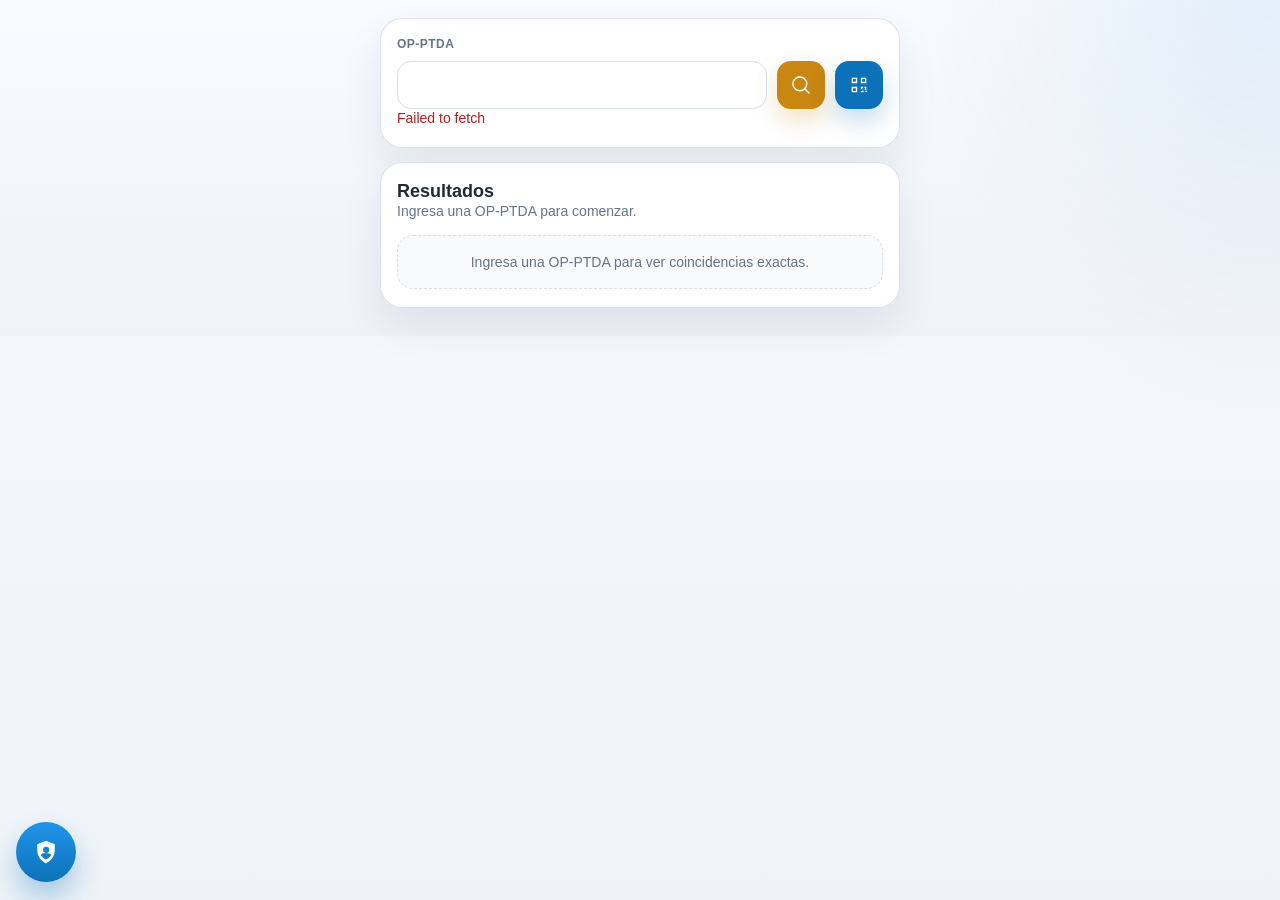
==== index.html @ 4553b316 "Add files via upload" ====
<!DOCTYPE html>
<html lang="es">
<head>
    <meta charset="UTF-8">
    <meta name="viewport" content="width=device-width, initial-scale=1.0, viewport-fit=cover">
    <title>Auditoria Movil</title>
    <link rel="stylesheet" href="css/auditoria-mobile.css?v=20260803-1">
</head>
<body>
    <main class="mobile-shell">
        <section class="mobile-card">
            <form id="auditoria-mobile-search-form" class="stack-gap" autocomplete="off">
                <label class="field-label" for="auditoria-mobile-search">OP-PTDA</label>
                <div class="search-row">
                    <input
                        id="auditoria-mobile-search"
                        class="mobile-input"
                        type="tel"
                        inputmode="tel"
                        maxlength="18">
                    <button type="submit" class="primary-button mobile-icon-button" aria-label="Buscar" title="Buscar">
                        <svg viewBox="0 0 24 24" focusable="false" aria-hidden="true">
                            <path d="M10.75 4a6.75 6.75 0 1 0 0 13.5 6.75 6.75 0 0 0 0-13.5Zm-8.25 6.75a8.25 8.25 0 1 1 14.59 5.28l4.19 4.19a.75.75 0 1 1-1.06 1.06l-4.19-4.19A8.25 8.25 0 0 1 2.5 10.75Z"></path>
                        </svg>
                    </button>
                    <button type="button" id="auditoria-mobile-scan-button" class="primary-button mobile-icon-button mobile-scan-button" aria-label="Escanear QR" title="Escanear QR">
                        <svg viewBox="0 0 24 24" focusable="false" aria-hidden="true">
                            <path d="M4 4h6v6H4V4Zm1.5 1.5v3h3v-3h-3ZM14 4h6v6h-6V4Zm1.5 1.5v3h3v-3h-3ZM4 14h6v6H4v-6Zm1.5 1.5v3h3v-3h-3ZM14 14h2.5v1.5H15.5v1H14V14Zm4 0h2v3.5h-1.5v-2H18V14Zm-2.5 4H17v2h-3v-1.5h1.5V18Zm3.5 0h1.5v2H19v-2Z"></path>
                        </svg>
                    </button>
                </div>
            </form>
            <p class="status-line" id="auditoria-mobile-sync-status">Cargando datos...</p>
        </section>

        <section class="mobile-card">
            <div class="section-head">
                <div>
                    <h2>Resultados</h2>
                    <p class="section-copy" id="auditoria-mobile-result-summary">Ingresa una OP-PTDA para comenzar.</p>
                </div>
                <button type="button" id="auditoria-mobile-select-all" class="ghost-button section-action-button hidden">Seleccionar todo</button>
            </div>
            <div id="auditoria-mobile-results" class="result-list">
                <div class="empty-state">Ingresa una OP-PTDA para ver coincidencias exactas.</div>
            </div>
        </section>

        <section class="mobile-card hidden" id="auditoria-mobile-form-card">
            <div class="section-head section-head-form">
                <h2>Registro</h2>
                <label class="inline-field-group inline-field-group-turno" for="auditoria-mobile-turno">
                    <span class="field-label">Turno</span>
                    <input id="auditoria-mobile-turno" class="mobile-input inline-turno-input" type="text" readonly>
                </label>
            </div>
            <p class="section-copy" id="auditoria-mobile-selection-summary"></p>

            <div class="form-grid">
                <label class="field-group">
                    <span class="field-label">Auditor</span>
                    <input
                        id="auditoria-mobile-auditor"
                        class="mobile-input"
                        type="text"
                        placeholder="Nombre del auditor"
                        autocomplete="name">
                </label>
                <label class="field-group">
                    <span class="field-label">Observacion de Calidad</span>
                    <textarea
                        id="auditoria-mobile-observacion-calidad"
                        class="mobile-textarea"
                        name="observacion_calidad"
                        rows="4"
                        placeholder="Avance, % revisado, pendientes, detalle de la auditoria..."></textarea>
                </label>
                <div class="field-group">
                    <span class="field-label">Auditoria 4 Puntos</span>
                    <div id="auditoria-mobile-puntos" class="puntos-wrap"></div>
                </div>
            </div>

            <button type="button" id="auditoria-mobile-save" class="primary-button primary-button-wide">Guardar Auditoria</button>
        </section>
    </main>

    <a
        id="auditoria-mobile-supervisor-fab"
        class="supervisor-fab"
        href="supervisor-mobile.html"
        aria-label="Supervisor"
        title="Supervisor">
        <span class="supervisor-fab-icon" aria-hidden="true">
            <svg viewBox="0 0 24 24" focusable="false">
                <path d="M12 2.25 4.5 5.4v5.16c0 4.75 2.97 9.2 7.5 11.19 4.53-1.99 7.5-6.44 7.5-11.19V5.4L12 2.25Zm0 5.25a2.63 2.63 0 1 1 0 5.25 2.63 2.63 0 0 1 0-5.25Zm0 10.87a8.45 8.45 0 0 1-4.62-3.7c.56-1.17 2.3-1.92 4.62-1.92s4.06.75 4.62 1.92A8.45 8.45 0 0 1 12 18.37Z"></path>
            </svg>
        </span>
    </a>

    <div id="auditoria-mobile-toast" class="toast hidden" role="status" aria-live="polite"></div>

    <div id="auditoria-mobile-defecto-picker" class="mobile-modal-backdrop hidden">
        <div class="mobile-modal-card defecto-picker-card">
            <div class="mobile-modal-head">
                <div>
                    <h3>Defecto</h3>
                    <p class="mobile-modal-subtitle" id="auditoria-mobile-defecto-context"></p>
                </div>
                <button type="button" class="mobile-modal-close" id="auditoria-mobile-defecto-close" aria-label="Cerrar">&times;</button>
            </div>
            <input
                id="auditoria-mobile-defecto-search"
                class="mobile-input"
                type="text"
                autocomplete="off"
                placeholder="Escribe: manch, 2.4, aceite...">
            <div id="auditoria-mobile-defecto-list" class="defecto-list"></div>
        </div>
    </div>

    <script src="js/config.js?v=20260803-1"></script>
    <script src="js/utils.js?v=20260707-1"></script>
    <script src="js/api.js?v=20260707-1"></script>
    <script src="js/qr-scanner.js?v=20260707-1"></script>
    <script src="js/auditoria-mobile.js?v=20260803-1"></script>
</body>
</html>
---- css/auditoria-mobile.css ----
:root {
    --bg: #eef3f8;
    --surface: #ffffff;
    --surface-muted: #f8fafc;
    --border: #d6dfeb;
    --text: #1f2937;
    --muted: #64748b;
    --primary: #c98611;
    --primary-strong: #a46808;
    --accent: #0b72b9;
    --success-bg: #ecfdf5;
    --success-text: #047857;
    --warning-bg: #fff7ed;
    --warning-text: #b45309;
    --danger-bg: #fef2f2;
    --danger-text: #b91c1c;
    --shadow: 0 18px 40px rgba(15, 23, 42, 0.08);
}

* {
    box-sizing: border-box;
}

html,
body {
    margin: 0;
    min-height: 100%;
    font-family: "Segoe UI", Tahoma, Geneva, Verdana, sans-serif;
    background:
        radial-gradient(circle at top right, rgba(11, 114, 185, 0.09), transparent 28%),
        linear-gradient(180deg, #f8fbff 0%, var(--bg) 100%);
    color: var(--text);
}

body {
    padding: 18px 14px 28px;
}

.mobile-shell {
    width: min(100%, 520px);
    margin: 0 auto;
    display: grid;
    gap: 14px;
}

.mobile-card {
    background: rgba(255, 255, 255, 0.96);
    border: 1px solid rgba(214, 223, 235, 0.9);
    border-radius: 22px;
    box-shadow: var(--shadow);
    padding: 18px 16px;
    backdrop-filter: blur(12px);
}

.mobile-hero {
    background:
        linear-gradient(135deg, rgba(11, 114, 185, 0.06), rgba(201, 134, 17, 0.12)),
        rgba(255, 255, 255, 0.98);
}

.eyebrow {
    margin: 0 0 8px;
    font-size: 11px;
    font-weight: 700;
    letter-spacing: 0.12em;
    text-transform: uppercase;
    color: var(--accent);
}

h1,
h2,
p {
    margin: 0;
}

h1 {
    font-size: 28px;
    line-height: 1.05;
    margin-bottom: 8px;
}

h2 {
    font-size: 18px;
}

.hero-copy,
.section-copy,
.status-line,
.meta-line,
.record-line,
.empty-state {
    color: var(--muted);
}

.hero-copy,
.section-copy,
.status-line {
    font-size: 14px;
    line-height: 1.4;
}

.stack-gap {
    display: grid;
    gap: 10px;
}

.search-row {
    display: grid;
    grid-template-columns: minmax(0, 1fr) auto auto;
    gap: 10px;
    align-items: center;
}

.field-group {
    display: grid;
    gap: 8px;
}

.inline-field-group {
    display: inline-grid;
    gap: 6px;
    justify-items: start;
    flex: 0 0 auto;
}

.inline-field-group-turno {
    display: inline-flex;
    align-items: center;
    gap: 10px;
    margin-left: auto;
}

.form-grid {
    display: grid;
    gap: 12px;
}

.field-label {
    font-size: 12px;
    font-weight: 700;
    letter-spacing: 0.04em;
    text-transform: uppercase;
    color: var(--muted);
}

.mobile-input {
    width: 100%;
    min-width: 0;
    height: 48px;
    padding: 0 14px;
    border-radius: 14px;
    border: 1px solid var(--border);
    background: var(--surface);
    color: var(--text);
    font-size: 16px;
    outline: none;
    transition: border-color 0.18s ease, box-shadow 0.18s ease;
}

.mobile-input:focus {
    border-color: rgba(11, 114, 185, 0.45);
    box-shadow: 0 0 0 4px rgba(11, 114, 185, 0.12);
}

.mobile-input[readonly] {
    background: var(--surface-muted);
    color: var(--muted);
}

.inline-turno-input {
    width: 58px;
    height: 40px;
    padding: 0 12px;
    border-radius: 12px;
    text-align: center;
}

.primary-button,
.ghost-button,
.select-chip {
    border: none;
    border-radius: 14px;
    font-size: 15px;
    font-weight: 700;
}

.primary-button,
.ghost-button {
    min-height: 48px;
    padding: 0 16px;
    cursor: pointer;
}

.primary-button {
    background: var(--primary);
    color: #fff;
    box-shadow: 0 12px 24px rgba(201, 134, 17, 0.24);
}

.primary-button:hover,
.primary-button:focus-visible {
    background: var(--primary-strong);
}

.mobile-icon-button {
    width: 48px;
    min-width: 48px;
    padding: 0;
    display: inline-flex;
    align-items: center;
    justify-content: center;
}

.mobile-icon-button svg {
    width: 22px;
    height: 22px;
    fill: currentColor;
}

.mobile-scan-button {
    background: var(--accent);
    box-shadow: 0 12px 24px rgba(11, 114, 185, 0.24);
}

.mobile-scan-button:hover,
.mobile-scan-button:focus-visible {
    background: #095f99;
}

.primary-button:disabled {
    opacity: 0.6;
    cursor: not-allowed;
    box-shadow: none;
}

.supervisor-search-button {
    background: var(--accent);
    box-shadow: 0 12px 24px rgba(11, 114, 185, 0.24);
}

.supervisor-search-button:hover,
.supervisor-search-button:focus-visible {
    background: #095f99;
}

.primary-button-wide {
    width: 100%;
    margin-top: 14px;
}

.ghost-button {
    background: rgba(11, 114, 185, 0.08);
    color: var(--accent);
}

.section-action-button {
    min-height: 34px;
    padding: 0 12px;
    border-radius: 999px;
    font-size: 12px;
    font-weight: 800;
    white-space: nowrap;
    flex: 0 0 auto;
}

.ghost-button:disabled {
    opacity: 0.6;
    cursor: not-allowed;
}

.section-head {
    display: flex;
    align-items: flex-start;
    justify-content: space-between;
    gap: 12px;
    margin-bottom: 14px;
}

.section-head-form {
    align-items: center;
    gap: 14px;
    margin-bottom: 8px;
}

.result-list {
    display: grid;
    gap: 12px;
}

.mobile-action-row {
    display: grid;
    grid-template-columns: repeat(2, minmax(0, 1fr));
    gap: 12px;
    margin-top: 16px;
}

.mobile-decision-button {
    min-height: 54px;
    border: none;
    border-radius: 16px;
    display: inline-flex;
    align-items: center;
    justify-content: center;
    gap: 10px;
    padding: 0 14px;
    font-size: 14px;
    font-weight: 800;
    letter-spacing: 0.02em;
    color: #fff;
    cursor: pointer;
    box-shadow: 0 14px 28px rgba(15, 23, 42, 0.14);
    transition: transform 0.18s ease, box-shadow 0.18s ease, filter 0.18s ease;
}

.mobile-decision-button:active {
    transform: scale(0.99);
}

.mobile-decision-button-approve {
    background: linear-gradient(180deg, #12b76a 0%, #0c8f54 100%);
}

.mobile-decision-button-reject {
    background: linear-gradient(180deg, #ef4444 0%, #c93434 100%);
}

.mobile-decision-icon {
    font-size: 18px;
    line-height: 1;
}

.empty-state {
    padding: 18px 14px;
    border: 1px dashed var(--border);
    border-radius: 16px;
    background: var(--surface-muted);
    font-size: 14px;
    text-align: center;
}

.record-card {
    border: 1px solid var(--border);
    border-radius: 18px;
    padding: 12px;
    background: var(--surface);
    display: grid;
    gap: 8px;
    transition: border-color 0.18s ease, box-shadow 0.18s ease, background-color 0.18s ease, transform 0.18s ease;
}

.record-card.record-card-disabled {
    background: #f8fafc;
}

.record-card.record-card-selectable {
    cursor: pointer;
}

.record-card.record-card-rejected {
    border-color: rgba(198, 40, 40, 0.22);
    background: rgba(198, 40, 40, 0.07);
}

.record-card.record-card-approved {
    border-color: rgba(2, 122, 72, 0.22);
    background: rgba(2, 122, 72, 0.07);
}

.record-card.record-card-selectable:active {
    transform: scale(0.995);
}

.record-card.record-card-selected {
    border-color: rgba(201, 134, 17, 0.9);
    background: #fffaf1;
    box-shadow: 0 10px 24px rgba(201, 134, 17, 0.14);
}

.record-card.record-card-rejected.record-card-selected {
    border-color: rgba(198, 40, 40, 0.34);
    background: rgba(198, 40, 40, 0.12);
    box-shadow: 0 10px 24px rgba(198, 40, 40, 0.1);
}

.record-card.record-card-approved.record-card-selected {
    border-color: rgba(2, 122, 72, 0.34);
    background: rgba(2, 122, 72, 0.12);
    box-shadow: 0 10px 24px rgba(2, 122, 72, 0.1);
}

.record-card.record-card-readonly {
    cursor: default;
}

.record-head {
    display: flex;
    justify-content: space-between;
    gap: 10px;
    align-items: center;
}

.record-title {
    font-size: 16px;
    font-weight: 800;
    line-height: 1.2;
    min-width: 0;
}

.record-subtitle {
    font-size: 13px;
    line-height: 1.35;
    color: var(--muted);
    white-space: normal;
    overflow-wrap: anywhere;
}

.record-detail-line {
    display: grid;
    gap: 2px;
    font-size: 13px;
    line-height: 1.35;
    color: var(--muted);
    white-space: normal;
    overflow-wrap: anywhere;
}

.record-detail-line strong {
    display: block;
    color: var(--text);
    font-weight: 800;
}

.record-detail-line span {
    display: block;
    font-weight: 400;
}

.record-meta {
    display: grid;
    gap: 4px;
}

.meta-line {
    font-size: 13px;
    line-height: 1.35;
}

.meta-line strong {
    color: var(--text);
}

.meta-separator {
    display: inline-block;
    margin: 0 4px;
    color: var(--muted);
}

.status-pill {
    display: inline-flex;
    align-items: center;
    justify-content: center;
    min-height: 30px;
    padding: 0 12px;
    border-radius: 999px;
    font-size: 12px;
    font-weight: 800;
    letter-spacing: 0.03em;
    line-height: 1.2;
    text-align: center;
    text-transform: uppercase;
    flex: 0 0 auto;
    white-space: normal;
}

.status-pending {
    background: var(--warning-bg);
    color: var(--warning-text);
}

.status-registered {
    background: var(--success-bg);
    color: var(--success-text);
}

.select-row {
    display: flex;
    align-items: center;
    justify-content: space-between;
    gap: 10px;
}

.checkbox-label {
    display: inline-flex;
    align-items: center;
    gap: 10px;
    font-size: 14px;
    font-weight: 700;
    color: var(--text);
}

.checkbox-label input {
    width: 18px;
    height: 18px;
    accent-color: var(--primary);
}

.record-reason {
    display: grid;
    gap: 6px;
    padding: 10px 12px;
    border-radius: 14px;
    background: var(--surface-muted);
    font-size: 13px;
    line-height: 1.4;
    color: var(--muted);
}

.record-line {
    line-height: 1.45;
}

.record-card.record-card-rejected .record-line {
    color: #b42318;
    font-weight: 800;
}

.record-card.record-card-approved .record-line-approval {
    color: #027a48;
    font-weight: 800;
}

.record-card.record-card-approved .record-line-rejection {
    color: #b42318;
    font-weight: 400;
}

.mobile-select,
.mobile-textarea {
    width: 100%;
    min-width: 0;
    border: 1px solid var(--border);
    background: var(--surface);
    color: var(--text);
    font-size: 16px;
    outline: none;
    transition: border-color 0.18s ease, box-shadow 0.18s ease;
}

.mobile-select {
    height: 48px;
    padding: 0 14px;
    border-radius: 14px;
    appearance: none;
}

.mobile-textarea {
    min-height: 112px;
    padding: 12px 14px;
    border-radius: 16px;
    resize: vertical;
    font-family: inherit;
}

.mobile-select:focus,
.mobile-textarea:focus {
    border-color: rgba(11, 114, 185, 0.45);
    box-shadow: 0 0 0 4px rgba(11, 114, 185, 0.12);
}

.mobile-modal-backdrop {
    position: fixed;
    inset: 0;
    background: rgba(15, 23, 42, 0.52);
    display: flex;
    align-items: flex-end;
    justify-content: center;
    padding: 16px 12px;
    z-index: 120;
}

.mobile-modal-card {
    width: min(100%, 520px);
    max-height: min(88vh, 760px);
    overflow: auto;
    border-radius: 24px 24px 20px 20px;
    background: rgba(255, 255, 255, 0.98);
    border: 1px solid rgba(214, 223, 235, 0.95);
    box-shadow: 0 28px 52px rgba(15, 23, 42, 0.22);
    padding: 18px 16px 16px;
    backdrop-filter: blur(12px);
}

.mobile-modal-head {
    display: flex;
    align-items: flex-start;
    justify-content: space-between;
    gap: 12px;
    margin-bottom: 14px;
}

.mobile-modal-head h3 {
    margin: 0;
    font-size: 18px;
    line-height: 1.2;
}

.mobile-modal-subtitle {
    margin-top: 6px;
    font-size: 13px;
    line-height: 1.4;
    color: var(--muted);
}

.mobile-modal-close {
    width: 38px;
    height: 38px;
    border: 1px solid var(--border);
    border-radius: 12px;
    background: var(--surface-muted);
    color: var(--muted);
    font-size: 18px;
    font-weight: 800;
    cursor: pointer;
    flex: 0 0 auto;
}

.mobile-form-grid {
    display: grid;
    gap: 12px;
}

.mobile-modal-actions {
    display: grid;
    grid-template-columns: repeat(2, minmax(0, 1fr));
    gap: 12px;
    margin-top: 16px;
}

.mobile-success-button {
    background: linear-gradient(180deg, #12b76a 0%, #0c8f54 100%);
    box-shadow: 0 12px 24px rgba(18, 183, 106, 0.26);
}

.mobile-success-button:hover,
.mobile-success-button:focus-visible {
    background: #0b7e4a;
}

.mobile-danger-button {
    background: linear-gradient(180deg, #ef4444 0%, #c93434 100%);
    box-shadow: 0 12px 24px rgba(239, 68, 68, 0.24);
}

.mobile-danger-button:hover,
.mobile-danger-button:focus-visible {
    background: #b42828;
}

.mobile-ruta-options {
    display: flex;
    flex-direction: column;
    gap: 14px;
    margin-top: 18px;
}

.mobile-ruta-button {
    width: 100%;
    min-height: 64px;
    font-size: 18px;
    letter-spacing: 0.06em;
}

.mobile-ruta-button-lavada {
    background: linear-gradient(180deg, #2e90fa 0%, #1a6fd0 100%);
    box-shadow: 0 12px 24px rgba(46, 144, 250, 0.26);
}

.mobile-ruta-button-acabada {
    background: linear-gradient(180deg, #12b76a 0%, #0c8f54 100%);
    box-shadow: 0 12px 24px rgba(18, 183, 106, 0.26);
}

.mobile-ruta-button:disabled {
    opacity: 0.6;
    cursor: not-allowed;
}

/* Cuadro "4 Puntos": un bloque por cada resultado seleccionado. */
.puntos-wrap {
    display: grid;
    gap: 12px;
}

.puntos-wrap:empty {
    display: none;
}

.puntos-block {
    display: grid;
    gap: 8px;
    padding: 12px;
    border: 1px solid var(--border);
    border-radius: 16px;
    background: var(--surface-muted);
}

.puntos-block-title {
    font-size: 13px;
    font-weight: 800;
    line-height: 1.25;
    overflow-wrap: anywhere;
}

/* Un rollo = una tarjeta: arriba sus datos y adentro la lista de defectos.
   La jerarquia visual es la que hace obvio que "+ Defecto" (dentro) y
   "+ Rollo" (fuera) no son lo mismo. */
.rollo-card-list {
    display: grid;
    gap: 10px;
}

.rollo-card {
    display: grid;
    gap: 8px;
    padding: 10px;
    border: 1px solid var(--border);
    border-radius: 14px;
    background: var(--surface);
}

.rollo-card-head {
    display: grid;
    grid-template-columns: minmax(0, 1fr) 60px 60px 30px;
    gap: 6px;
    align-items: end;
}

.rollo-field {
    display: grid;
    gap: 2px;
    min-width: 0;
}

.rollo-field-label {
    font-size: 10px;
    font-weight: 800;
    letter-spacing: 0.04em;
    text-transform: uppercase;
    color: var(--muted);
    white-space: nowrap;
}

/* La X queda centrada contra los inputs de 40px, no pegada al piso. */
.rollo-card-remove {
    margin-bottom: 5px;
}

.rollo-defecto-list {
    display: grid;
    gap: 6px;
    padding-top: 2px;
    border-top: 1px dashed var(--border);
}

.rollo-defecto-row {
    display: grid;
    grid-template-columns: minmax(0, 1fr) 60px 30px;
    gap: 6px;
    align-items: center;
}

.rollo-defecto-cantidad {
    text-align: center;
    padding: 0 4px;
}

.rollo-defecto-empty {
    margin: 0;
    padding: 4px 0;
    font-size: 12px;
    color: var(--muted);
}

.rollo-add-defecto {
    justify-self: start;
    min-height: 34px;
    padding: 0 14px;
    border-radius: 999px;
    font-size: 13px;
}

.puntos-input {
    width: 100%;
    min-width: 0;
    height: 40px;
    padding: 0 8px;
    border: 1px solid var(--border);
    border-radius: 10px;
    background: var(--surface);
    color: var(--text);
    font-family: inherit;
    font-size: 16px;
    outline: none;
    transition: border-color 0.18s ease, box-shadow 0.18s ease;
}

.puntos-input:focus {
    border-color: rgba(11, 114, 185, 0.45);
    box-shadow: 0 0 0 3px rgba(11, 114, 185, 0.12);
}

.puntos-input-medida {
    text-align: center;
    padding: 0 4px;
}

.puntos-defecto-button {
    width: 100%;
    min-height: 40px;
    padding: 6px 10px;
    border: 1px solid var(--border);
    border-radius: 10px;
    background: var(--surface);
    color: var(--text);
    font-family: inherit;
    font-size: 13px;
    font-weight: 700;
    line-height: 1.25;
    text-align: left;
    cursor: pointer;
    overflow-wrap: anywhere;
}

.puntos-defecto-button:hover,
.puntos-defecto-button:focus-visible {
    border-color: rgba(11, 114, 185, 0.45);
}

.puntos-defecto-button-empty {
    color: var(--muted);
    font-weight: 400;
    border-style: dashed;
}

.defecto-picker-card {
    display: grid;
    gap: 12px;
    align-content: start;
}

.defecto-list {
    display: grid;
    gap: 6px;
    max-height: 46vh;
    overflow-y: auto;
    -webkit-overflow-scrolling: touch;
}

.defecto-option {
    width: 100%;
    min-height: 46px;
    padding: 10px 12px;
    border: 1px solid var(--border);
    border-radius: 12px;
    background: var(--surface);
    color: var(--text);
    font-family: inherit;
    font-size: 14px;
    font-weight: 600;
    line-height: 1.3;
    text-align: left;
    cursor: pointer;
}

.defecto-option:hover,
.defecto-option:focus-visible {
    border-color: rgba(11, 114, 185, 0.45);
    background: rgba(11, 114, 185, 0.06);
}

.defecto-option-selected {
    border-color: rgba(201, 134, 17, 0.9);
    background: #fffaf1;
    font-weight: 800;
}

.defecto-option-clear {
    color: var(--danger-text);
    font-weight: 700;
    border-style: dashed;
}

.defecto-empty {
    padding: 14px 12px;
    border: 1px dashed var(--border);
    border-radius: 12px;
    background: var(--surface-muted);
    color: var(--muted);
    font-size: 14px;
    text-align: center;
}

.puntos-row-remove {
    width: 30px;
    height: 30px;
    border: 1px solid var(--border);
    border-radius: 10px;
    background: var(--surface);
    color: var(--muted);
    font-size: 17px;
    line-height: 1;
    cursor: pointer;
}

.puntos-row-remove:hover,
.puntos-row-remove:focus-visible {
    color: var(--danger-text);
    border-color: rgba(185, 28, 28, 0.35);
}

.puntos-add-row {
    justify-self: start;
    min-height: 36px;
    padding: 0 14px;
    border-radius: 999px;
    font-size: 13px;
}

.visually-hidden {
    position: absolute;
    width: 1px;
    height: 1px;
    margin: -1px;
    padding: 0;
    overflow: hidden;
    clip: rect(0, 0, 0, 0);
    white-space: nowrap;
    border: 0;
}

.hidden {
    display: none !important;
}

.toast {
    position: fixed;
    left: 50%;
    bottom: 18px;
    transform: translateX(-50%);
    width: min(calc(100vw - 24px), 420px);
    padding: 13px 15px;
    border-radius: 16px;
    background: rgba(15, 23, 42, 0.94);
    color: #fff;
    box-shadow: 0 18px 36px rgba(15, 23, 42, 0.28);
    font-size: 14px;
    line-height: 1.35;
    z-index: 140;
}

.qr-scanner-backdrop {
    position: fixed;
    inset: 0;
    z-index: 130;
    display: flex;
    align-items: flex-end;
    justify-content: center;
    padding: 16px 12px;
    background: rgba(15, 23, 42, 0.68);
}

.qr-scanner-card {
    width: min(100%, 520px);
    overflow: hidden;
    border: 1px solid rgba(214, 223, 235, 0.9);
    border-radius: 24px 24px 20px 20px;
    background: #fff;
    box-shadow: 0 22px 48px rgba(15, 23, 42, 0.3);
}

.qr-scanner-head {
    display: flex;
    align-items: flex-start;
    justify-content: space-between;
    gap: 12px;
    padding: 16px;
}

.qr-scanner-head h3 {
    margin: 0 0 4px;
    font-size: 18px;
}

.qr-scanner-head p,
.qr-scanner-status {
    margin: 0;
    color: var(--muted);
    font-size: 14px;
}

.qr-scanner-close {
    width: 40px;
    height: 40px;
    border: none;
    border-radius: 999px;
    background: rgba(15, 23, 42, 0.08);
    color: var(--text);
    font-size: 20px;
    line-height: 1;
    cursor: pointer;
}

.qr-video-wrap {
    position: relative;
    aspect-ratio: 1 / 1;
    background: #0f172a;
}

.qr-scanner-video {
    width: 100%;
    height: 100%;
    display: block;
    object-fit: cover;
}

.qr-scan-frame {
    position: absolute;
    inset: 18%;
    border: 3px solid rgba(255, 255, 255, 0.92);
    border-radius: 18px;
    box-shadow: 0 0 0 999px rgba(15, 23, 42, 0.24);
    pointer-events: none;
}

.qr-scanner-status {
    padding: 14px 16px 16px;
}

.supervisor-fab {
    position: fixed;
    left: 16px;
    bottom: 18px;
    width: 60px;
    height: 60px;
    display: inline-flex;
    align-items: center;
    justify-content: center;
    border-radius: 999px;
    background: linear-gradient(180deg, #2094ea 0%, #0b72b9 100%);
    color: #fff;
    box-shadow: 0 16px 28px rgba(11, 114, 185, 0.32);
    text-decoration: none;
    z-index: 90;
    transition: transform 0.18s ease, box-shadow 0.18s ease, opacity 0.18s ease;
}

.supervisor-fab:hover,
.supervisor-fab:focus-visible {
    transform: translateY(-1px);
    box-shadow: 0 20px 32px rgba(11, 114, 185, 0.38);
}

.supervisor-fab-icon {
    width: 28px;
    height: 28px;
    display: inline-flex;
}

.supervisor-fab-icon svg {
    width: 100%;
    height: 100%;
    fill: currentColor;
}

@media (max-width: 420px) {
    body {
        padding: 12px 10px 24px;
    }

    .mobile-card {
        padding: 16px 14px;
        border-radius: 18px;
    }

    .ghost-button {
        width: 100%;
    }

    .ghost-button.puntos-add-row,
    .ghost-button.rollo-add-defecto {
        width: auto;
    }

    .search-row .primary-button {
        width: 48px;
        min-width: 48px;
        padding-inline: 0;
    }

    .section-head {
        align-items: center;
    }

    .section-head-form {
        align-items: center;
    }

    .section-action-button {
        width: auto;
    }

    .mobile-action-row,
    .mobile-modal-actions {
        grid-template-columns: 1fr;
    }

    .mobile-modal-backdrop {
        padding: 10px 8px;
    }

    .qr-scanner-backdrop {
        padding: 10px 8px;
    }

    .mobile-modal-card {
        padding: 16px 14px 14px;
        border-radius: 20px 20px 18px 18px;
    }
}
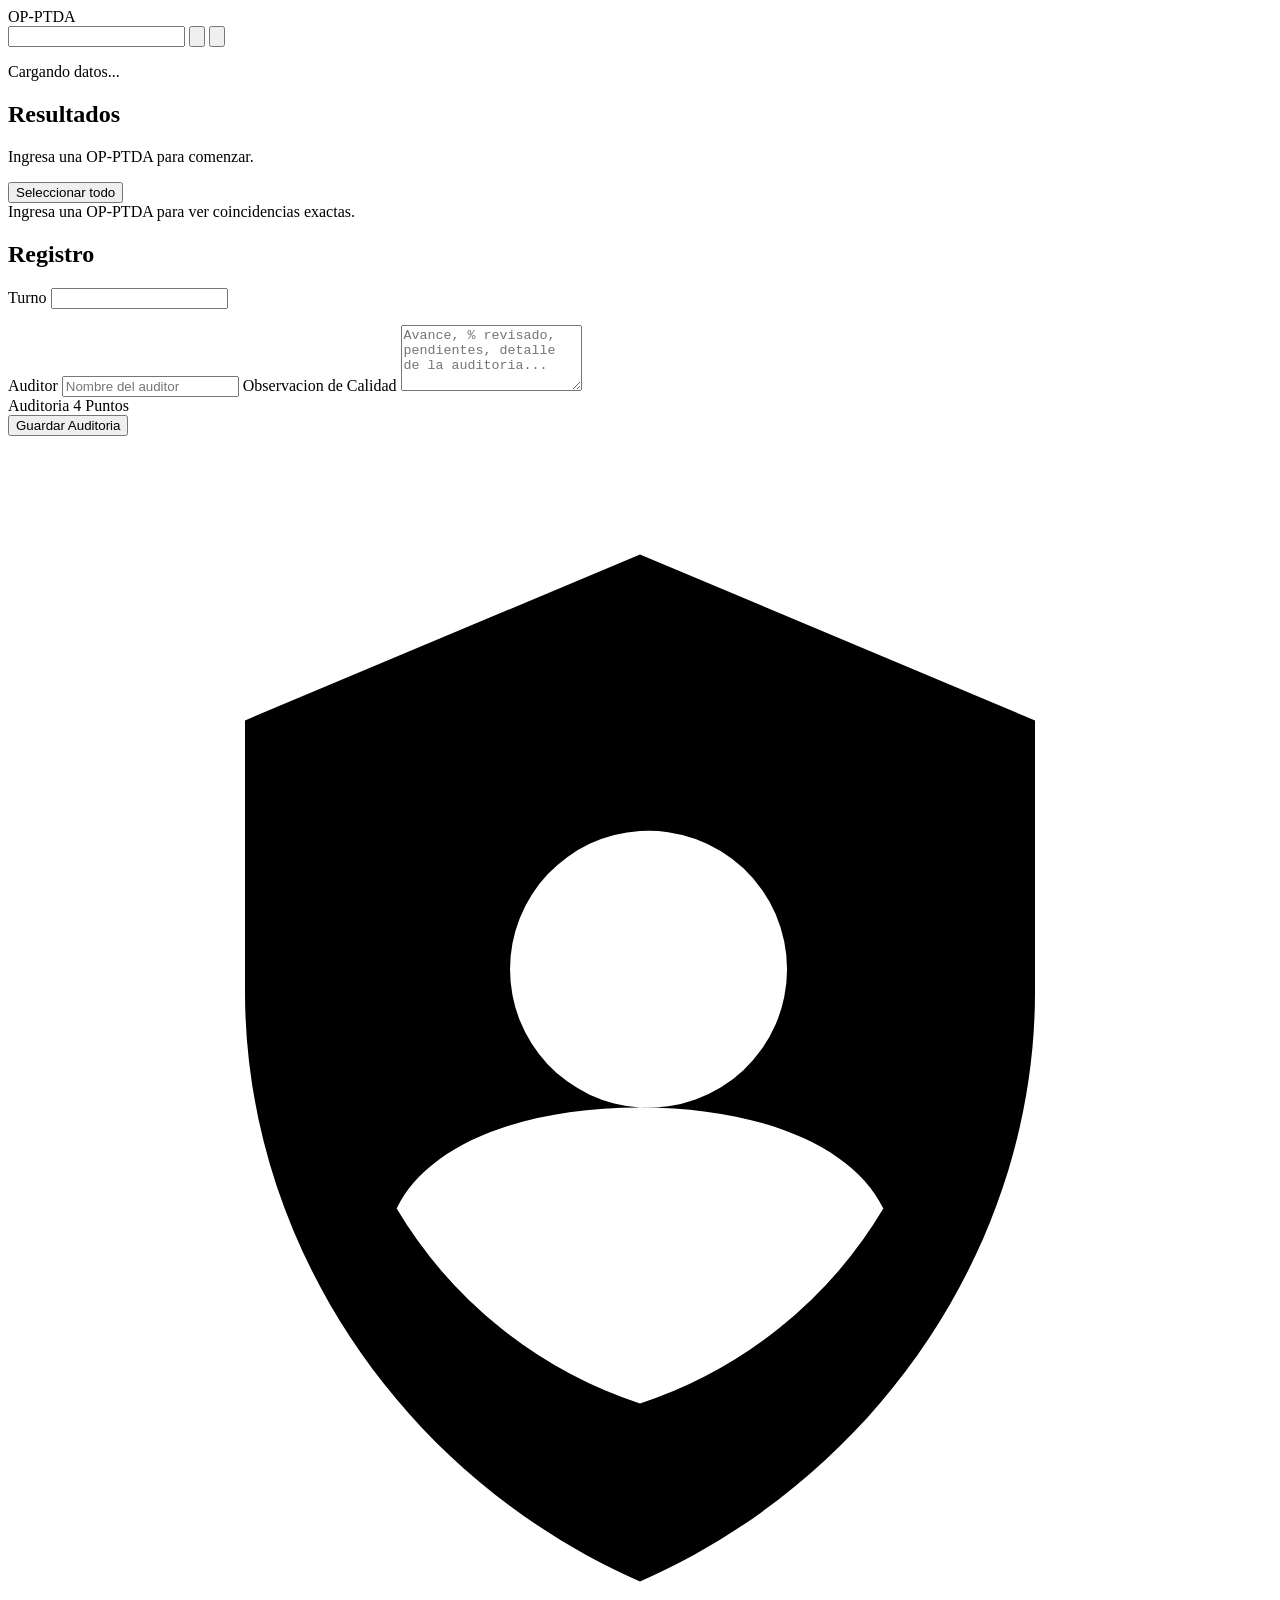
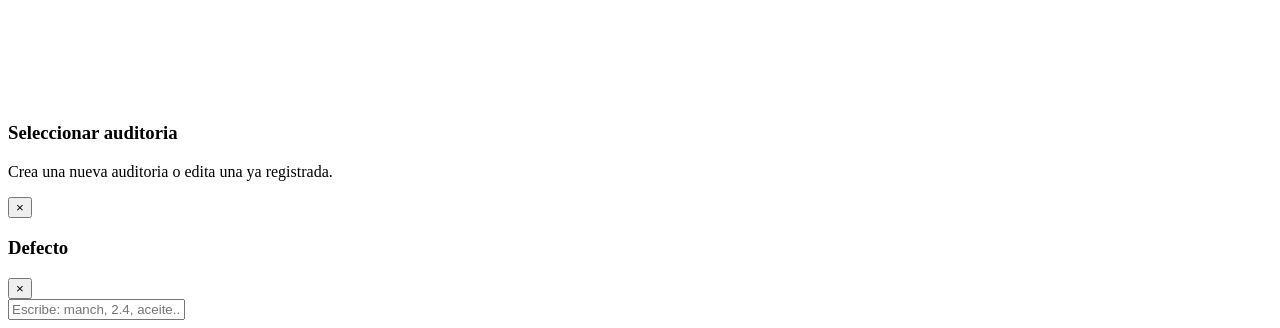
==== commit ae1bcdca: "Update CSS and JS file versions in index.html" ====
--- a/index.html
+++ b/index.html
@@ -4,7 +4,7 @@
     <meta charset="UTF-8">
     <meta name="viewport" content="width=device-width, initial-scale=1.0, viewport-fit=cover">
     <title>Auditoria Movil</title>
-    <link rel="stylesheet" href="css/auditoria-mobile.css?v=20260803-1">
+    <link rel="stylesheet" href="css/auditoria-mobile.css?v=20260806-1">
 </head>
 <body>
     <main class="mobile-shell">
@@ -100,6 +100,19 @@
 
     <div id="auditoria-mobile-toast" class="toast hidden" role="status" aria-live="polite"></div>
 
+    <div id="auditoria-mobile-history-picker" class="mobile-modal-backdrop hidden">
+        <div class="mobile-modal-card audit-history-card" role="dialog" aria-modal="true" aria-labelledby="auditoria-mobile-history-title">
+            <div class="mobile-modal-head">
+                <div>
+                    <h3 id="auditoria-mobile-history-title">Seleccionar auditoria</h3>
+                    <p class="mobile-modal-subtitle">Crea una nueva auditoria o edita una ya registrada.</p>
+                </div>
+                <button type="button" class="mobile-modal-close" id="auditoria-mobile-history-close" aria-label="Cerrar">&times;</button>
+            </div>
+            <div id="auditoria-mobile-history-list" class="audit-history-options"></div>
+        </div>
+    </div>
+
     <div id="auditoria-mobile-defecto-picker" class="mobile-modal-backdrop hidden">
         <div class="mobile-modal-card defecto-picker-card">
             <div class="mobile-modal-head">
@@ -123,6 +136,6 @@
     <script src="js/utils.js?v=20260707-1"></script>
     <script src="js/api.js?v=20260707-1"></script>
     <script src="js/qr-scanner.js?v=20260707-1"></script>
-    <script src="js/auditoria-mobile.js?v=20260803-1"></script>
+    <script src="js/auditoria-mobile.js?v=20260806-2"></script>
 </body>
 </html>
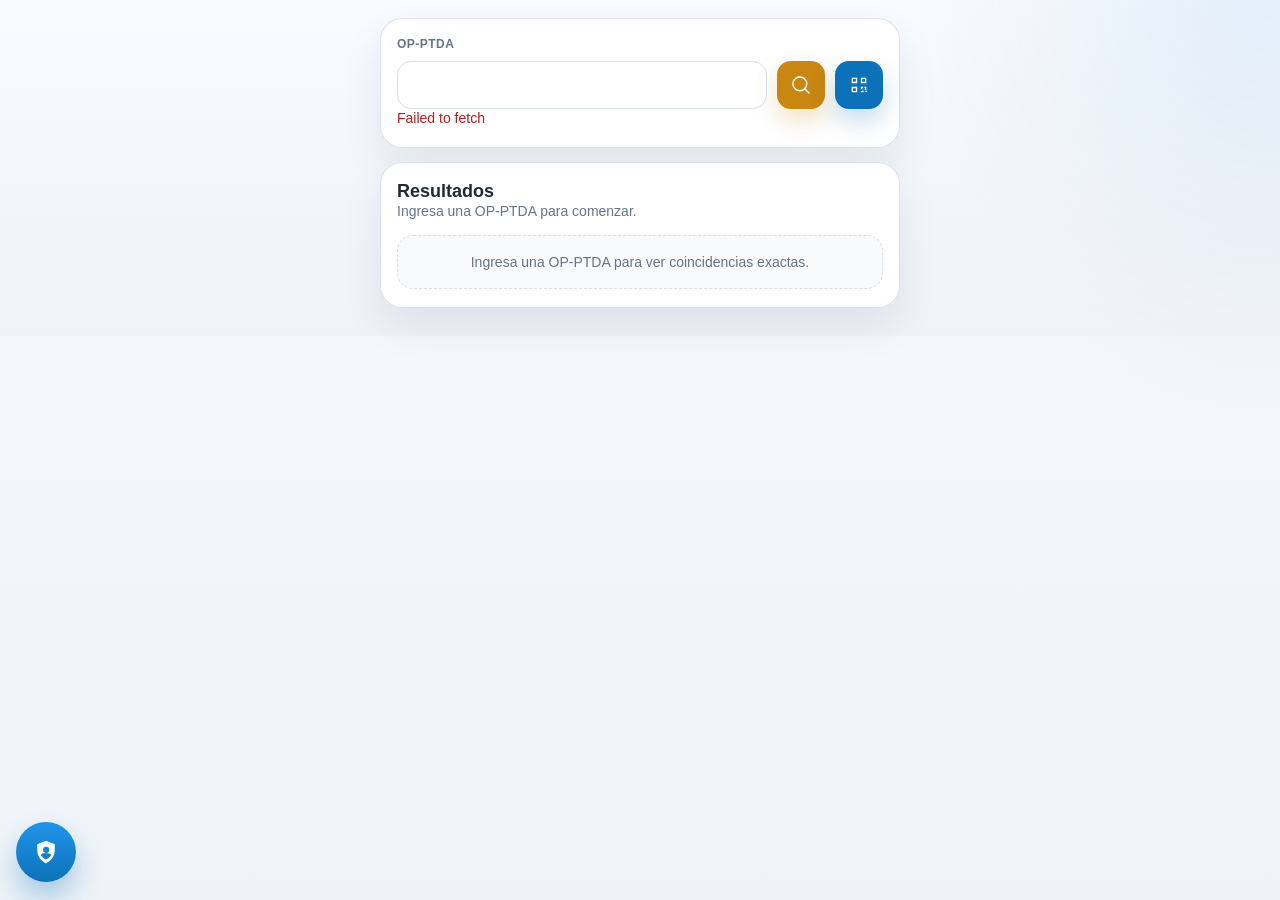
==== commit 1745f552: "Update stylesheet version in index.html" ====
--- a/index.html
+++ b/index.html
@@ -4,7 +4,7 @@
     <meta charset="UTF-8">
     <meta name="viewport" content="width=device-width, initial-scale=1.0, viewport-fit=cover">
     <title>Auditoria Movil</title>
-    <link rel="stylesheet" href="css/auditoria-mobile.css?v=20260806-1">
+    <link rel="stylesheet" href="css/auditoria-mobile.css?v=20260814-1">
 </head>
 <body>
     <main class="mobile-shell">
--- a/css/auditoria-mobile.css
+++ b/css/auditoria-mobile.css
@@ -0,0 +1,1255 @@
+:root {
+    --bg: #eef3f8;
+    --surface: #ffffff;
+    --surface-muted: #f8fafc;
+    --border: #d6dfeb;
+    --text: #1f2937;
+    --muted: #64748b;
+    --primary: #c98611;
+    --primary-strong: #a46808;
+    --accent: #0b72b9;
+    --success-bg: #ecfdf5;
+    --success-text: #047857;
+    --warning-bg: #fff7ed;
+    --warning-text: #b45309;
+    --danger-bg: #fef2f2;
+    --danger-text: #b91c1c;
+    --shadow: 0 18px 40px rgba(15, 23, 42, 0.08);
+}
+
+* {
+    box-sizing: border-box;
+}
+
+html,
+body {
+    margin: 0;
+    min-height: 100%;
+    font-family: "Segoe UI", Tahoma, Geneva, Verdana, sans-serif;
+    background:
+        radial-gradient(circle at top right, rgba(11, 114, 185, 0.09), transparent 28%),
+        linear-gradient(180deg, #f8fbff 0%, var(--bg) 100%);
+    color: var(--text);
+}
+
+body {
+    padding: 18px 14px 28px;
+}
+
+.mobile-shell {
+    width: min(100%, 520px);
+    margin: 0 auto;
+    display: grid;
+    gap: 14px;
+}
+
+.mobile-card {
+    background: rgba(255, 255, 255, 0.96);
+    border: 1px solid rgba(214, 223, 235, 0.9);
+    border-radius: 22px;
+    box-shadow: var(--shadow);
+    padding: 18px 16px;
+    backdrop-filter: blur(12px);
+}
+
+.mobile-hero {
+    background:
+        linear-gradient(135deg, rgba(11, 114, 185, 0.06), rgba(201, 134, 17, 0.12)),
+        rgba(255, 255, 255, 0.98);
+}
+
+.eyebrow {
+    margin: 0 0 8px;
+    font-size: 11px;
+    font-weight: 700;
+    letter-spacing: 0.12em;
+    text-transform: uppercase;
+    color: var(--accent);
+}
+
+h1,
+h2,
+p {
+    margin: 0;
+}
+
+h1 {
+    font-size: 28px;
+    line-height: 1.05;
+    margin-bottom: 8px;
+}
+
+h2 {
+    font-size: 18px;
+}
+
+.hero-copy,
+.section-copy,
+.status-line,
+.meta-line,
+.record-line,
+.empty-state {
+    color: var(--muted);
+}
+
+.hero-copy,
+.section-copy,
+.status-line {
+    font-size: 14px;
+    line-height: 1.4;
+}
+
+.stack-gap {
+    display: grid;
+    gap: 10px;
+}
+
+.search-row {
+    display: grid;
+    grid-template-columns: minmax(0, 1fr) auto auto;
+    gap: 10px;
+    align-items: center;
+}
+
+.field-group {
+    display: grid;
+    gap: 8px;
+}
+
+.inline-field-group {
+    display: inline-grid;
+    gap: 6px;
+    justify-items: start;
+    flex: 0 0 auto;
+}
+
+.inline-field-group-turno {
+    display: inline-flex;
+    align-items: center;
+    gap: 10px;
+    margin-left: auto;
+}
+
+.form-grid {
+    display: grid;
+    gap: 12px;
+}
+
+.field-label {
+    font-size: 12px;
+    font-weight: 700;
+    letter-spacing: 0.04em;
+    text-transform: uppercase;
+    color: var(--muted);
+}
+
+.mobile-input {
+    width: 100%;
+    min-width: 0;
+    height: 48px;
+    padding: 0 14px;
+    border-radius: 14px;
+    border: 1px solid var(--border);
+    background: var(--surface);
+    color: var(--text);
+    font-size: 16px;
+    outline: none;
+    transition: border-color 0.18s ease, box-shadow 0.18s ease;
+}
+
+.mobile-input:focus {
+    border-color: rgba(11, 114, 185, 0.45);
+    box-shadow: 0 0 0 4px rgba(11, 114, 185, 0.12);
+}
+
+.mobile-input[readonly] {
+    background: var(--surface-muted);
+    color: var(--muted);
+}
+
+.inline-turno-input {
+    width: 58px;
+    height: 40px;
+    padding: 0 12px;
+    border-radius: 12px;
+    text-align: center;
+}
+
+.primary-button,
+.ghost-button,
+.select-chip {
+    border: none;
+    border-radius: 14px;
+    font-size: 15px;
+    font-weight: 700;
+}
+
+.primary-button,
+.ghost-button {
+    min-height: 48px;
+    padding: 0 16px;
+    cursor: pointer;
+}
+
+.primary-button {
+    background: var(--primary);
+    color: #fff;
+    box-shadow: 0 12px 24px rgba(201, 134, 17, 0.24);
+}
+
+.primary-button:hover,
+.primary-button:focus-visible {
+    background: var(--primary-strong);
+}
+
+.mobile-icon-button {
+    width: 48px;
+    min-width: 48px;
+    padding: 0;
+    display: inline-flex;
+    align-items: center;
+    justify-content: center;
+}
+
+.mobile-icon-button svg {
+    width: 22px;
+    height: 22px;
+    fill: currentColor;
+}
+
+.mobile-scan-button {
+    background: var(--accent);
+    box-shadow: 0 12px 24px rgba(11, 114, 185, 0.24);
+}
+
+.mobile-scan-button:hover,
+.mobile-scan-button:focus-visible {
+    background: #095f99;
+}
+
+.primary-button:disabled {
+    opacity: 0.6;
+    cursor: not-allowed;
+    box-shadow: none;
+}
+
+.supervisor-search-button {
+    background: var(--accent);
+    box-shadow: 0 12px 24px rgba(11, 114, 185, 0.24);
+}
+
+.supervisor-search-button:hover,
+.supervisor-search-button:focus-visible {
+    background: #095f99;
+}
+
+.primary-button-wide {
+    width: 100%;
+    margin-top: 14px;
+}
+
+.ghost-button {
+    background: rgba(11, 114, 185, 0.08);
+    color: var(--accent);
+}
+
+.section-action-button {
+    min-height: 34px;
+    padding: 0 12px;
+    border-radius: 999px;
+    font-size: 12px;
+    font-weight: 800;
+    white-space: nowrap;
+    flex: 0 0 auto;
+}
+
+.ghost-button:disabled {
+    opacity: 0.6;
+    cursor: not-allowed;
+}
+
+.section-head {
+    display: flex;
+    align-items: flex-start;
+    justify-content: space-between;
+    gap: 12px;
+    margin-bottom: 14px;
+}
+
+.section-head-form {
+    align-items: center;
+    gap: 14px;
+    margin-bottom: 8px;
+}
+
+.result-list {
+    display: grid;
+    gap: 12px;
+}
+
+.mobile-action-row {
+    display: grid;
+    grid-template-columns: repeat(2, minmax(0, 1fr));
+    gap: 12px;
+    margin-top: 16px;
+}
+
+.mobile-decision-button {
+    min-height: 54px;
+    border: none;
+    border-radius: 16px;
+    display: inline-flex;
+    align-items: center;
+    justify-content: center;
+    gap: 10px;
+    padding: 0 14px;
+    font-size: 14px;
+    font-weight: 800;
+    letter-spacing: 0.02em;
+    color: #fff;
+    cursor: pointer;
+    box-shadow: 0 14px 28px rgba(15, 23, 42, 0.14);
+    transition: transform 0.18s ease, box-shadow 0.18s ease, filter 0.18s ease;
+}
+
+.mobile-decision-button:active {
+    transform: scale(0.99);
+}
+
+.mobile-decision-button-approve {
+    background: linear-gradient(180deg, #12b76a 0%, #0c8f54 100%);
+}
+
+.mobile-decision-button-reject {
+    background: linear-gradient(180deg, #ef4444 0%, #c93434 100%);
+}
+
+.mobile-decision-icon {
+    font-size: 18px;
+    line-height: 1;
+}
+
+.empty-state {
+    padding: 18px 14px;
+    border: 1px dashed var(--border);
+    border-radius: 16px;
+    background: var(--surface-muted);
+    font-size: 14px;
+    text-align: center;
+}
+
+.record-card {
+    border: 1px solid var(--border);
+    border-radius: 18px;
+    padding: 12px;
+    background: var(--surface);
+    display: grid;
+    gap: 8px;
+    transition: border-color 0.18s ease, box-shadow 0.18s ease, background-color 0.18s ease, transform 0.18s ease;
+}
+
+.record-card.record-card-disabled {
+    background: #f8fafc;
+}
+
+.record-card.record-card-selectable {
+    cursor: pointer;
+}
+
+.record-card.record-card-rejected {
+    border-color: rgba(198, 40, 40, 0.22);
+    background: rgba(198, 40, 40, 0.07);
+}
+
+.record-card.record-card-approved {
+    border-color: rgba(2, 122, 72, 0.22);
+    background: rgba(2, 122, 72, 0.07);
+}
+
+.record-card.record-card-selectable:active {
+    transform: scale(0.995);
+}
+
+.record-card.record-card-selected {
+    border-color: rgba(201, 134, 17, 0.9);
+    background: #fffaf1;
+    box-shadow: 0 10px 24px rgba(201, 134, 17, 0.14);
+}
+
+.record-card.record-card-rejected.record-card-selected {
+    border-color: rgba(198, 40, 40, 0.34);
+    background: rgba(198, 40, 40, 0.12);
+    box-shadow: 0 10px 24px rgba(198, 40, 40, 0.1);
+}
+
+.record-card.record-card-approved.record-card-selected {
+    border-color: rgba(2, 122, 72, 0.34);
+    background: rgba(2, 122, 72, 0.12);
+    box-shadow: 0 10px 24px rgba(2, 122, 72, 0.1);
+}
+
+.record-card.record-card-readonly {
+    cursor: default;
+}
+
+.record-head {
+    display: flex;
+    justify-content: space-between;
+    gap: 10px;
+    align-items: center;
+}
+
+.record-title {
+    font-size: 16px;
+    font-weight: 800;
+    line-height: 1.2;
+    min-width: 0;
+}
+
+.record-subtitle {
+    font-size: 13px;
+    line-height: 1.35;
+    color: var(--muted);
+    white-space: normal;
+    overflow-wrap: anywhere;
+}
+
+.record-detail-line {
+    display: grid;
+    gap: 2px;
+    font-size: 13px;
+    line-height: 1.35;
+    color: var(--muted);
+    white-space: normal;
+    overflow-wrap: anywhere;
+}
+
+.record-detail-line strong {
+    display: block;
+    color: var(--text);
+    font-weight: 800;
+}
+
+.record-detail-line span {
+    display: block;
+    font-weight: 400;
+}
+
+.record-meta {
+    display: grid;
+    gap: 4px;
+}
+
+.meta-line {
+    font-size: 13px;
+    line-height: 1.35;
+}
+
+.meta-line strong {
+    color: var(--text);
+}
+
+.meta-separator {
+    display: inline-block;
+    margin: 0 4px;
+    color: var(--muted);
+}
+
+.status-pill {
+    display: inline-flex;
+    align-items: center;
+    justify-content: center;
+    min-height: 30px;
+    padding: 0 12px;
+    border-radius: 999px;
+    font-size: 12px;
+    font-weight: 800;
+    letter-spacing: 0.03em;
+    line-height: 1.2;
+    text-align: center;
+    text-transform: uppercase;
+    flex: 0 0 auto;
+    white-space: normal;
+}
+
+.status-pending {
+    background: var(--warning-bg);
+    color: var(--warning-text);
+}
+
+.status-registered {
+    background: var(--success-bg);
+    color: var(--success-text);
+}
+
+.select-row {
+    display: flex;
+    align-items: center;
+    justify-content: space-between;
+    gap: 10px;
+}
+
+.checkbox-label {
+    display: inline-flex;
+    align-items: center;
+    gap: 10px;
+    font-size: 14px;
+    font-weight: 700;
+    color: var(--text);
+}
+
+.checkbox-label input {
+    width: 18px;
+    height: 18px;
+    accent-color: var(--primary);
+}
+
+.record-reason {
+    display: grid;
+    gap: 6px;
+    padding: 10px 12px;
+    border-radius: 14px;
+    background: var(--surface-muted);
+    font-size: 13px;
+    line-height: 1.4;
+    color: var(--muted);
+}
+
+.record-line {
+    line-height: 1.45;
+}
+
+.record-card.record-card-rejected .record-line {
+    color: #b42318;
+    font-weight: 800;
+}
+
+.record-card.record-card-approved .record-line-approval {
+    color: #027a48;
+    font-weight: 800;
+}
+
+.record-card.record-card-approved .record-line-rejection {
+    color: #b42318;
+    font-weight: 400;
+}
+
+.mobile-select,
+.mobile-textarea {
+    width: 100%;
+    min-width: 0;
+    border: 1px solid var(--border);
+    background: var(--surface);
+    color: var(--text);
+    font-size: 16px;
+    outline: none;
+    transition: border-color 0.18s ease, box-shadow 0.18s ease;
+}
+
+.mobile-select {
+    height: 48px;
+    padding: 0 14px;
+    border-radius: 14px;
+    appearance: none;
+}
+
+.mobile-textarea {
+    min-height: 112px;
+    padding: 12px 14px;
+    border-radius: 16px;
+    resize: vertical;
+    font-family: inherit;
+}
+
+.mobile-select:focus,
+.mobile-textarea:focus {
+    border-color: rgba(11, 114, 185, 0.45);
+    box-shadow: 0 0 0 4px rgba(11, 114, 185, 0.12);
+}
+
+.mobile-modal-backdrop {
+    position: fixed;
+    inset: 0;
+    background: rgba(15, 23, 42, 0.52);
+    display: flex;
+    align-items: flex-end;
+    justify-content: center;
+    padding: 16px 12px;
+    z-index: 120;
+}
+
+.mobile-modal-card {
+    width: min(100%, 520px);
+    max-height: min(88vh, 760px);
+    overflow: auto;
+    border-radius: 24px 24px 20px 20px;
+    background: rgba(255, 255, 255, 0.98);
+    border: 1px solid rgba(214, 223, 235, 0.95);
+    box-shadow: 0 28px 52px rgba(15, 23, 42, 0.22);
+    padding: 18px 16px 16px;
+    backdrop-filter: blur(12px);
+}
+
+.mobile-modal-head {
+    display: flex;
+    align-items: flex-start;
+    justify-content: space-between;
+    gap: 12px;
+    margin-bottom: 14px;
+}
+
+.mobile-modal-head h3 {
+    margin: 0;
+    font-size: 18px;
+    line-height: 1.2;
+}
+
+.mobile-modal-subtitle {
+    margin-top: 6px;
+    font-size: 13px;
+    line-height: 1.4;
+    color: var(--muted);
+}
+
+.mobile-modal-close {
+    width: 38px;
+    height: 38px;
+    border: 1px solid var(--border);
+    border-radius: 12px;
+    background: var(--surface-muted);
+    color: var(--muted);
+    font-size: 18px;
+    font-weight: 800;
+    cursor: pointer;
+    flex: 0 0 auto;
+}
+
+.mobile-form-grid {
+    display: grid;
+    gap: 12px;
+}
+
+.mobile-modal-actions {
+    display: grid;
+    grid-template-columns: repeat(2, minmax(0, 1fr));
+    gap: 12px;
+    margin-top: 16px;
+}
+
+.audit-history-options {
+    display: grid;
+    gap: 10px;
+}
+
+.audit-history-option {
+    width: 100%;
+    min-height: 52px;
+    padding: 12px 14px;
+    border: 1px solid var(--border);
+    border-radius: 8px;
+    background: var(--surface);
+    color: var(--text);
+    font: inherit;
+    font-weight: 700;
+    text-align: left;
+    cursor: pointer;
+}
+
+.audit-history-option-new {
+    border-color: var(--primary);
+    background: var(--warning-bg);
+    color: var(--primary-strong);
+}
+
+.mobile-success-button {
+    background: linear-gradient(180deg, #12b76a 0%, #0c8f54 100%);
+    box-shadow: 0 12px 24px rgba(18, 183, 106, 0.26);
+}
+
+.mobile-success-button:hover,
+.mobile-success-button:focus-visible {
+    background: #0b7e4a;
+}
+
+.mobile-danger-button {
+    background: linear-gradient(180deg, #ef4444 0%, #c93434 100%);
+    box-shadow: 0 12px 24px rgba(239, 68, 68, 0.24);
+}
+
+.mobile-danger-button:hover,
+.mobile-danger-button:focus-visible {
+    background: #b42828;
+}
+
+.mobile-ruta-options {
+    display: flex;
+    flex-direction: column;
+    gap: 14px;
+    margin-top: 18px;
+}
+
+.mobile-ruta-button {
+    width: 100%;
+    min-height: 64px;
+    font-size: 18px;
+    letter-spacing: 0.06em;
+}
+
+.mobile-ruta-button-lavada {
+    background: linear-gradient(180deg, #2e90fa 0%, #1a6fd0 100%);
+    box-shadow: 0 12px 24px rgba(46, 144, 250, 0.26);
+}
+
+.mobile-ruta-button-acabada {
+    background: linear-gradient(180deg, #12b76a 0%, #0c8f54 100%);
+    box-shadow: 0 12px 24px rgba(18, 183, 106, 0.26);
+}
+
+.mobile-ruta-button:disabled {
+    opacity: 0.6;
+    cursor: not-allowed;
+}
+
+/* Cuadro "4 Puntos": un bloque por cada resultado seleccionado. */
+.puntos-wrap {
+    display: grid;
+    gap: 12px;
+}
+
+.puntos-wrap:empty {
+    display: none;
+}
+
+.puntos-block {
+    display: grid;
+    gap: 8px;
+    padding: 12px;
+    border: 1px solid var(--border);
+    border-radius: 16px;
+    background: var(--surface-muted);
+}
+
+.puntos-block-title {
+    font-size: 13px;
+    font-weight: 800;
+    line-height: 1.25;
+    overflow-wrap: anywhere;
+}
+
+/* Un rollo = una tarjeta: arriba sus datos y adentro la lista de defectos.
+   La jerarquia visual es la que hace obvio que "+ Defecto" (dentro) y
+   "+ Rollo" (fuera) no son lo mismo. */
+.rollo-card-list {
+    display: grid;
+    gap: 10px;
+}
+
+.rollo-card {
+    display: grid;
+    gap: 8px;
+    padding: 10px;
+    border: 1px solid var(--border);
+    border-radius: 14px;
+    background: var(--surface);
+}
+
+/* #Rollo, Ancho y la X. Dens se guarda pero no se edita, por eso no hay
+   columna para el. */
+.rollo-card-head {
+    display: grid;
+    grid-template-columns: minmax(0, 1fr) 60px 30px;
+    gap: 6px;
+    align-items: end;
+}
+
+.rollo-field {
+    display: grid;
+    gap: 2px;
+    min-width: 0;
+}
+
+.rollo-field-label {
+    font-size: 10px;
+    font-weight: 800;
+    letter-spacing: 0.04em;
+    text-transform: uppercase;
+    color: var(--muted);
+    white-space: nowrap;
+}
+
+/* La X queda centrada contra los inputs de 40px, no pegada al piso. */
+.rollo-card-remove {
+    margin-bottom: 5px;
+}
+
+.rollo-defecto-list {
+    display: grid;
+    gap: 6px;
+    padding-top: 2px;
+    border-top: 1px dashed var(--border);
+}
+
+.rollo-defecto-row {
+    display: grid;
+    grid-template-columns: minmax(0, 1fr) 60px 30px;
+    gap: 6px;
+    align-items: center;
+}
+
+.rollo-defecto-cantidad {
+    text-align: center;
+    padding: 0 4px;
+}
+
+/* Toggle de unidad: apagado dice "und" y la cantidad son unidades, encendido
+   dice "%" y es porcentaje del rollo ("3" -> "3%"). Ocupa la columna que dejo
+   la X de quitar defecto, por eso el ancho fijo: "und" entra a 11px. */
+.rollo-defecto-porcentaje {
+    width: 30px;
+    height: 30px;
+    padding: 0;
+    border: 1px solid var(--border);
+    border-radius: 10px;
+    background: var(--surface);
+    color: var(--muted);
+    font-family: inherit;
+    font-size: 11px;
+    font-weight: 800;
+    line-height: 1;
+    cursor: pointer;
+}
+
+/* El hover pinta el texto de azul, pero encendido el fondo tambien es azul: el
+   "%" quedaba azul sobre azul. En el celular se notaba siempre, porque tras el
+   tap el hover se queda pegado hasta tocar otra cosa. Por eso este hover es
+   solo del estado apagado. */
+.rollo-defecto-porcentaje:not(.rollo-defecto-porcentaje-on):hover,
+.rollo-defecto-porcentaje:not(.rollo-defecto-porcentaje-on):focus-visible {
+    border-color: rgba(11, 114, 185, 0.45);
+    color: var(--accent);
+}
+
+/* El "%" es un solo caracter: se ve mejor mas grande que el "und" de apagado. */
+.rollo-defecto-porcentaje-on {
+    background: var(--accent);
+    border-color: var(--accent);
+    color: #fff;
+    font-size: 14px;
+}
+
+/* Encendido el hover/foco solo oscurece el azul: el "%" se queda blanco. */
+.rollo-defecto-porcentaje-on:hover,
+.rollo-defecto-porcentaje-on:focus-visible {
+    background: #095f99;
+    border-color: #095f99;
+    color: #fff;
+}
+
+.rollo-defecto-empty {
+    margin: 0;
+    padding: 4px 0;
+    font-size: 12px;
+    color: var(--muted);
+}
+
+/* Verde: agrega un defecto dentro del rollo. Se distingue a proposito del
+   azul de "+ Rollo", que crea una tarjeta nueva. */
+.rollo-add-defecto {
+    justify-self: start;
+    min-height: 34px;
+    padding: 0 14px;
+    border-radius: 999px;
+    font-size: 13px;
+    background: var(--success-bg);
+    color: var(--success-text);
+    box-shadow: inset 0 0 0 1px rgba(4, 120, 87, 0.28);
+}
+
+.rollo-add-defecto:hover,
+.rollo-add-defecto:focus-visible {
+    background: #d7f5e7;
+}
+
+.puntos-input {
+    width: 100%;
+    min-width: 0;
+    height: 40px;
+    padding: 0 8px;
+    border: 1px solid var(--border);
+    border-radius: 10px;
+    background: var(--surface);
+    color: var(--text);
+    font-family: inherit;
+    font-size: 16px;
+    outline: none;
+    transition: border-color 0.18s ease, box-shadow 0.18s ease;
+}
+
+.puntos-input:focus {
+    border-color: rgba(11, 114, 185, 0.45);
+    box-shadow: 0 0 0 3px rgba(11, 114, 185, 0.12);
+}
+
+.puntos-input-medida {
+    text-align: center;
+    padding: 0 4px;
+}
+
+/* #Rollo repetido dentro del mismo articulo: queda marcado y bloquea el
+   guardado hasta corregirlo. */
+.puntos-input-error,
+.puntos-input-error:focus {
+    border-color: var(--danger-text);
+    background: var(--danger-bg);
+    color: var(--danger-text);
+    font-weight: 700;
+    box-shadow: 0 0 0 3px rgba(185, 28, 28, 0.16);
+}
+
+.puntos-defecto-button {
+    width: 100%;
+    min-height: 40px;
+    padding: 6px 10px;
+    border: 1px solid var(--border);
+    border-radius: 10px;
+    background: var(--surface);
+    color: var(--text);
+    font-family: inherit;
+    font-size: 13px;
+    font-weight: 700;
+    line-height: 1.25;
+    text-align: left;
+    cursor: pointer;
+    overflow-wrap: anywhere;
+}
+
+.puntos-defecto-button:hover,
+.puntos-defecto-button:focus-visible {
+    border-color: rgba(11, 114, 185, 0.45);
+}
+
+.puntos-defecto-button-empty {
+    color: var(--muted);
+    font-weight: 400;
+    border-style: dashed;
+}
+
+.defecto-picker-card {
+    display: grid;
+    gap: 12px;
+    align-content: start;
+}
+
+.defecto-list {
+    display: grid;
+    gap: 6px;
+    max-height: 46vh;
+    overflow-y: auto;
+    -webkit-overflow-scrolling: touch;
+}
+
+.defecto-option {
+    width: 100%;
+    min-height: 46px;
+    padding: 10px 12px;
+    border: 1px solid var(--border);
+    border-radius: 12px;
+    background: var(--surface);
+    color: var(--text);
+    font-family: inherit;
+    font-size: 14px;
+    font-weight: 600;
+    line-height: 1.3;
+    text-align: left;
+    cursor: pointer;
+}
+
+.defecto-option:hover,
+.defecto-option:focus-visible {
+    border-color: rgba(11, 114, 185, 0.45);
+    background: rgba(11, 114, 185, 0.06);
+}
+
+.defecto-option-selected {
+    border-color: rgba(201, 134, 17, 0.9);
+    background: #fffaf1;
+    font-weight: 800;
+}
+
+.defecto-option-clear {
+    color: var(--danger-text);
+    font-weight: 700;
+    border-style: dashed;
+}
+
+.defecto-empty {
+    padding: 14px 12px;
+    border: 1px dashed var(--border);
+    border-radius: 12px;
+    background: var(--surface-muted);
+    color: var(--muted);
+    font-size: 14px;
+    text-align: center;
+}
+
+.puntos-row-remove {
+    width: 30px;
+    height: 30px;
+    border: 1px solid var(--border);
+    border-radius: 10px;
+    background: var(--surface);
+    color: var(--muted);
+    font-size: 17px;
+    line-height: 1;
+    cursor: pointer;
+}
+
+.puntos-row-remove:hover,
+.puntos-row-remove:focus-visible {
+    color: var(--danger-text);
+    border-color: rgba(185, 28, 28, 0.35);
+}
+
+/* Azul solido: agrega una tarjeta de rollo completa. */
+.puntos-add-row {
+    justify-self: start;
+    min-height: 36px;
+    padding: 0 14px;
+    border-radius: 999px;
+    font-size: 13px;
+    background: var(--accent);
+    color: #fff;
+    box-shadow: 0 8px 18px rgba(11, 114, 185, 0.22);
+}
+
+.puntos-add-row:hover,
+.puntos-add-row:focus-visible {
+    background: #095f99;
+}
+
+.visually-hidden {
+    position: absolute;
+    width: 1px;
+    height: 1px;
+    margin: -1px;
+    padding: 0;
+    overflow: hidden;
+    clip: rect(0, 0, 0, 0);
+    white-space: nowrap;
+    border: 0;
+}
+
+.hidden {
+    display: none !important;
+}
+
+.toast {
+    position: fixed;
+    left: 50%;
+    bottom: 18px;
+    transform: translateX(-50%);
+    width: min(calc(100vw - 24px), 420px);
+    padding: 13px 15px;
+    border-radius: 16px;
+    background: rgba(15, 23, 42, 0.94);
+    color: #fff;
+    box-shadow: 0 18px 36px rgba(15, 23, 42, 0.28);
+    font-size: 14px;
+    line-height: 1.35;
+    z-index: 140;
+    display: flex;
+    align-items: center;
+    gap: 10px;
+}
+
+/* Aviso de error: rojo con X en circulo, distinto del toast normal. */
+.toast-error {
+    background: rgba(153, 27, 27, 0.96);
+    box-shadow: 0 18px 36px rgba(153, 27, 27, 0.34);
+    font-weight: 600;
+}
+
+.toast-icon {
+    flex: 0 0 auto;
+    width: 24px;
+    height: 24px;
+    display: inline-flex;
+    align-items: center;
+    justify-content: center;
+    border-radius: 999px;
+    background: #fff;
+    color: #b91c1c;
+    font-size: 17px;
+    font-weight: 800;
+    line-height: 1;
+}
+
+.qr-scanner-backdrop {
+    position: fixed;
+    inset: 0;
+    z-index: 130;
+    display: flex;
+    align-items: flex-end;
+    justify-content: center;
+    padding: 16px 12px;
+    background: rgba(15, 23, 42, 0.68);
+}
+
+.qr-scanner-card {
+    width: min(100%, 520px);
+    overflow: hidden;
+    border: 1px solid rgba(214, 223, 235, 0.9);
+    border-radius: 24px 24px 20px 20px;
+    background: #fff;
+    box-shadow: 0 22px 48px rgba(15, 23, 42, 0.3);
+}
+
+.qr-scanner-head {
+    display: flex;
+    align-items: flex-start;
+    justify-content: space-between;
+    gap: 12px;
+    padding: 16px;
+}
+
+.qr-scanner-head h3 {
+    margin: 0 0 4px;
+    font-size: 18px;
+}
+
+.qr-scanner-head p,
+.qr-scanner-status {
+    margin: 0;
+    color: var(--muted);
+    font-size: 14px;
+}
+
+.qr-scanner-close {
+    width: 40px;
+    height: 40px;
+    border: none;
+    border-radius: 999px;
+    background: rgba(15, 23, 42, 0.08);
+    color: var(--text);
+    font-size: 20px;
+    line-height: 1;
+    cursor: pointer;
+}
+
+.qr-video-wrap {
+    position: relative;
+    aspect-ratio: 1 / 1;
+    background: #0f172a;
+}
+
+.qr-scanner-video {
+    width: 100%;
+    height: 100%;
+    display: block;
+    object-fit: cover;
+}
+
+.qr-scan-frame {
+    position: absolute;
+    inset: 18%;
+    border: 3px solid rgba(255, 255, 255, 0.92);
+    border-radius: 18px;
+    box-shadow: 0 0 0 999px rgba(15, 23, 42, 0.24);
+    pointer-events: none;
+}
+
+.qr-scanner-status {
+    padding: 14px 16px 16px;
+}
+
+.supervisor-fab {
+    position: fixed;
+    left: 16px;
+    bottom: 18px;
+    width: 60px;
+    height: 60px;
+    display: inline-flex;
+    align-items: center;
+    justify-content: center;
+    border-radius: 999px;
+    background: linear-gradient(180deg, #2094ea 0%, #0b72b9 100%);
+    color: #fff;
+    box-shadow: 0 16px 28px rgba(11, 114, 185, 0.32);
+    text-decoration: none;
+    z-index: 90;
+    transition: transform 0.18s ease, box-shadow 0.18s ease, opacity 0.18s ease;
+}
+
+.supervisor-fab:hover,
+.supervisor-fab:focus-visible {
+    transform: translateY(-1px);
+    box-shadow: 0 20px 32px rgba(11, 114, 185, 0.38);
+}
+
+.supervisor-fab-icon {
+    width: 28px;
+    height: 28px;
+    display: inline-flex;
+}
+
+.supervisor-fab-icon svg {
+    width: 100%;
+    height: 100%;
+    fill: currentColor;
+}
+
+@media (max-width: 420px) {
+    body {
+        padding: 12px 10px 24px;
+    }
+
+    .mobile-card {
+        padding: 16px 14px;
+        border-radius: 18px;
+    }
+
+    .ghost-button {
+        width: 100%;
+    }
+
+    .ghost-button.puntos-add-row,
+    .ghost-button.rollo-add-defecto {
+        width: auto;
+    }
+
+    .search-row .primary-button {
+        width: 48px;
+        min-width: 48px;
+        padding-inline: 0;
+    }
+
+    .section-head {
+        align-items: center;
+    }
+
+    .section-head-form {
+        align-items: center;
+    }
+
+    .section-action-button {
+        width: auto;
+    }
+
+    .mobile-action-row,
+    .mobile-modal-actions {
+        grid-template-columns: 1fr;
+    }
+
+    .mobile-modal-backdrop {
+        padding: 10px 8px;
+    }
+
+    .qr-scanner-backdrop {
+        padding: 10px 8px;
+    }
+
+    .mobile-modal-card {
+        padding: 16px 14px 14px;
+        border-radius: 20px 20px 18px 18px;
+    }
+}
